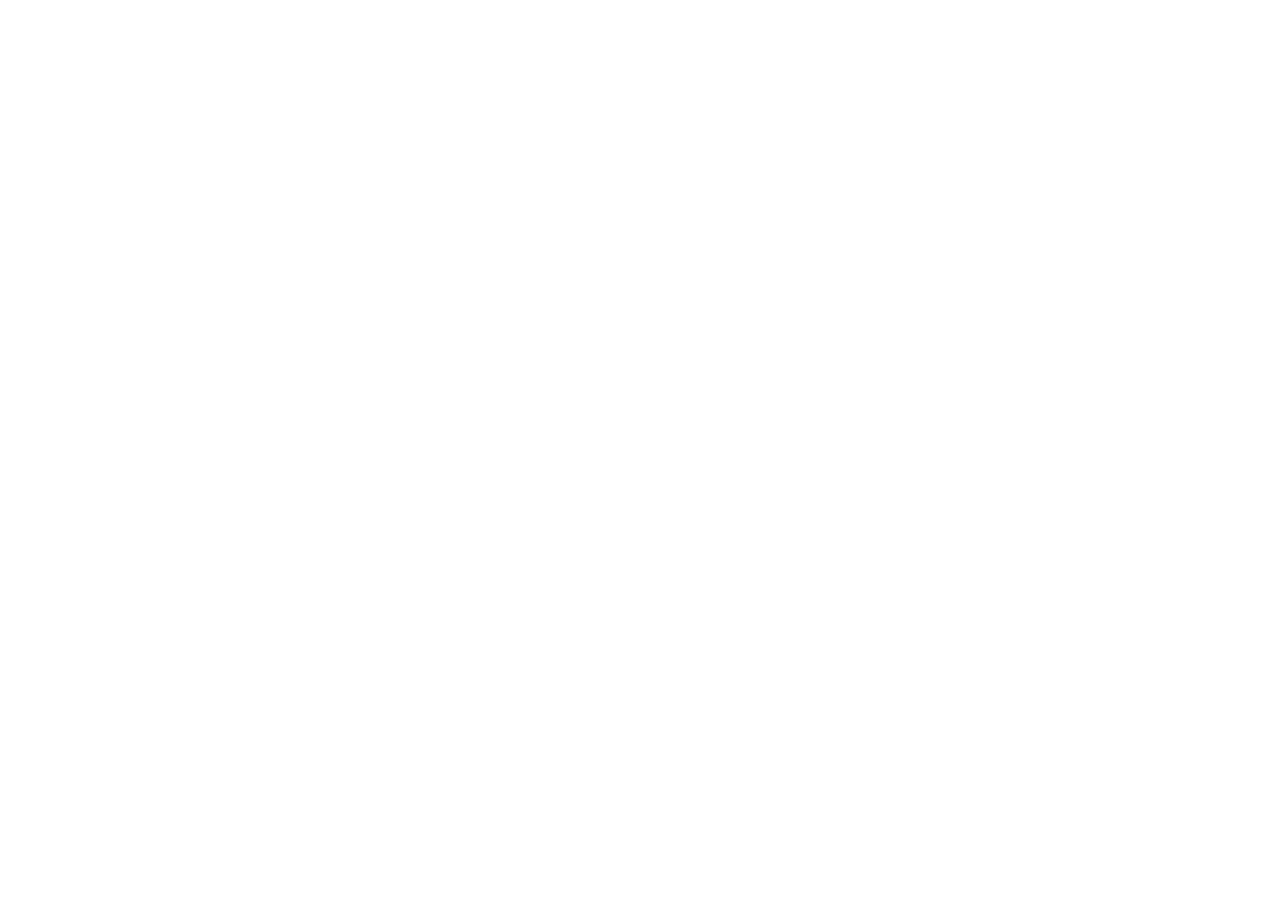
==== plants/index.html @ f712cf33 "init: file index.html" ====
<!DOCTYPE html>
<html lang="en">

<head>
  <meta charset="UTF-8">
  <meta http-equiv="X-UA-Compatible" content="IE=edge">
  <meta name="viewport" content="width=device-width, initial-scale=1.0">
  <title>Document</title>
</head>

<body>

</body>

</html>
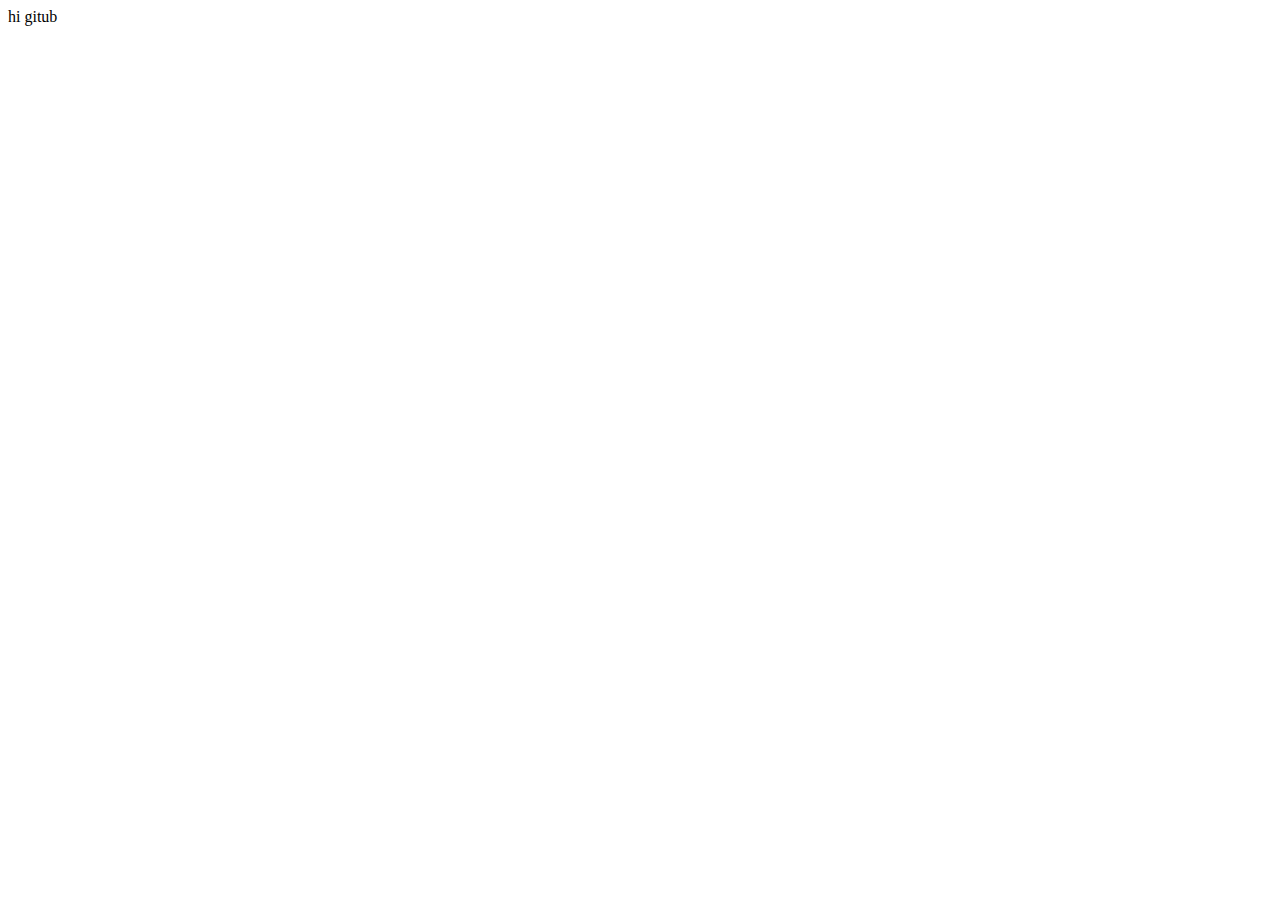
==== commit 4854b950: "init start project" ====
--- a/plants/index.html
+++ b/plants/index.html
@@ -9,7 +9,9 @@
 </head>
 
 <body>
-
+  <header>
+    hi gitub
+  </header>
 </body>
 
 </html>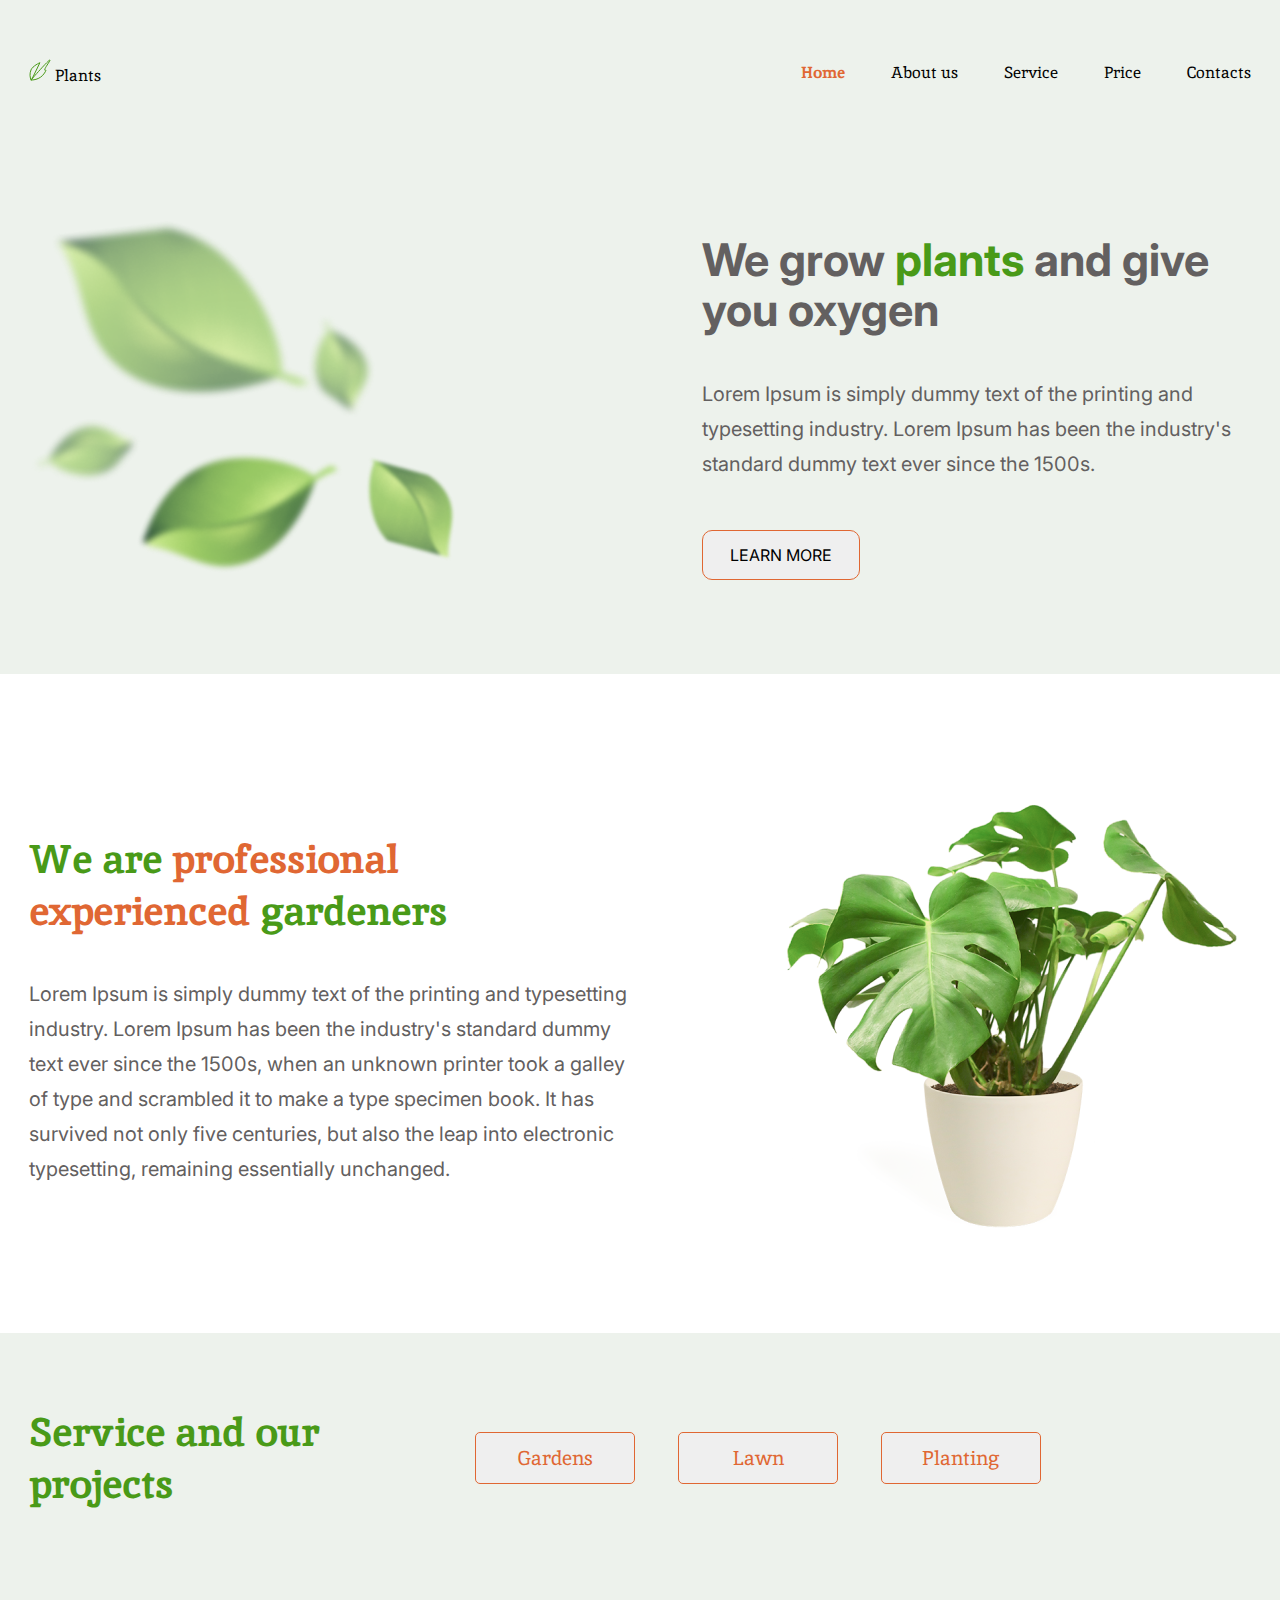
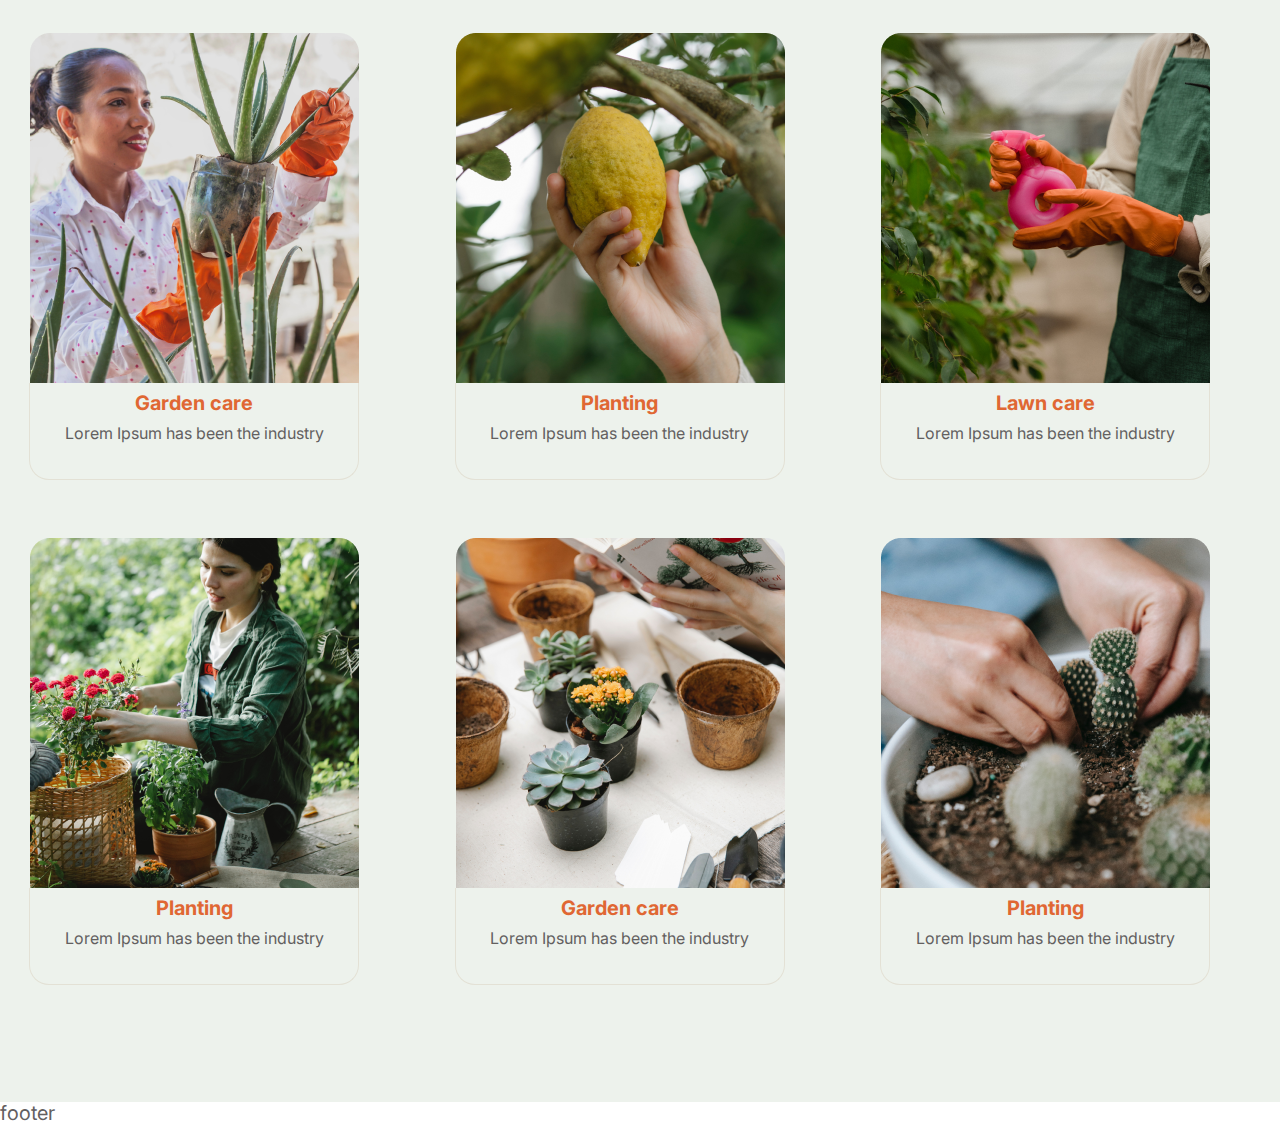
==== commit e5c9415f: "feat: add plants" ====
--- a/plants/index.html
+++ b/plants/index.html
@@ -6,12 +6,200 @@
   <meta http-equiv="X-UA-Compatible" content="IE=edge">
   <meta name="viewport" content="width=device-width, initial-scale=1.0">
   <title>Document</title>
+  <link rel="preconnect" href="https://fonts.googleapis.com">
+  <link rel="preconnect" href="https://fonts.gstatic.com" crossorigin>
+  <link href="https://fonts.googleapis.com/css2?family=Inika:wght@400;700&family=Inter:wght@400;700&display=swap"
+    rel="stylesheet">
+  <link rel="stylesheet" href="css/normalize.css">
+  <link rel="stylesheet" href="css/style.css">
 </head>
 
 <body>
-  <header>
-    hi gitub
+  <header class="header">
+    <div class="container">
+      <div class="header__inner">
+        <a class="logo" href="#">
+          <img class="logo__img" src="images/icons/logo.svg" alt="logo">
+          Plants
+        </a>
+        <nav class="menu">
+          <ul class="menu__list">
+            <li class="menu__list-item">
+              <a class="menu__list-link menu__list-link--active" href="#">
+                Home
+              </a>
+            </li>
+            <li class="menu__list-item">
+              <a class="menu__list-link" href="#">
+                About us
+              </a>
+            </li>
+            <li class="menu__list-item">
+              <a class="menu__list-link" href="#">
+                Service
+              </a>
+            </li>
+            <li class="menu__list-item">
+              <a class="menu__list-link" href="#">
+                Price
+              </a>
+            </li>
+            <li class="menu__list-item">
+              <a class="menu__list-link" href="#">
+                Contacts
+              </a>
+            </li>
+          </ul>
+        </nav>
+      </div>
+    </div>
   </header>
+
+  <main class="main">
+
+    <section class="welcome">
+      <div class="container">
+        <div class="welcome__inner">
+          <img class="welcome__img" src="images/leafs.png" alt="welcome img">
+          <div class="welcome__content">
+            <h1 class="welcome__title">
+              We grow <span>plants</span> and give you oxygen
+            </h1>
+            <p class="welcome__text">
+              Lorem Ipsum is simply dummy text of the printing and typesetting industry. Lorem Ipsum has been the
+              industry's standard dummy text ever since the 1500s.
+            </p>
+            <button class="welcome__btn">learn more</button>
+          </div>
+        </div>
+      </div>
+    </section>
+
+    <section class="about">
+      <div class="container">
+        <div class="about__inner">
+          <div class="about__content">
+            <h2 class="about__title title-h2">
+              We are <span>professional experienced</span> gardeners
+            </h2>
+            <p class="about__text">
+              Lorem Ipsum is simply dummy text of the printing and typesetting industry. Lorem Ipsum has been the
+              industry's standard dummy text ever since the 1500s, when an unknown printer took a galley of type and
+              scrambled it to make a type specimen book. It has survived not only five centuries, but also the leap into
+              electronic typesetting, remaining essentially unchanged.
+            </p>
+          </div>
+          <img class="about__img" src="images/houseplant.png" alt="about img">
+        </div>
+      </div>
+    </section>
+
+    <section class="service">
+      <div class="container">
+
+        <div class="service__top">
+          <h2 class="service__top-title title-h2">
+            Service and our projects
+          </h2>
+          <div class="service__btn-items">
+            <button class="service__btn-item">Gardens</button>
+            <button class="service__btn-item">Lawn</button>
+            <button class="service__btn-item">Planting</button>
+          </div>
+        </div>
+
+        <div class="service-grid">
+
+          <div class="service-grid__item">
+            <img class="service-grid__img" src="images/service-1.png" alt="a woman tending a cactus">
+            <div class="service-grid__item-box">
+              <div class="service-grid__sub-title">
+                Garden care
+              </div>
+              <p class="service-grid__text">
+                Lorem Ipsum has been the industry
+              </p>
+            </div>
+          </div>
+
+          <div class="service-grid__item">
+            <img class="service-grid__img" src="images/service-2.png" alt="lemon">
+            <div class="service-grid__item-box">
+              <div class="service-grid__sub-title">
+                Planting
+              </div>
+              <p class="service-grid__text">
+                Lorem Ipsum has been the industry
+              </p>
+            </div>
+          </div>
+
+          <div class="service-grid__item">
+            <img class="service-grid__img" src="images/service-3.png" alt="lawn care">
+            <div class="service-grid__item-box">
+              <div class="service-grid__sub-title">
+                Lawn care
+              </div>
+              <p class="service-grid__text">
+                Lorem Ipsum has been the industry
+              </p>
+            </div>
+          </div>
+
+          <div class="service-grid__item">
+            <img class="service-grid__img" src="images/service-4.png" alt="planting">
+            <div class="service-grid__item-box">
+              <div class="service-grid__sub-title">
+                Planting
+              </div>
+              <p class="service-grid__text">
+                Lorem Ipsum has been the industry
+              </p>
+            </div>
+          </div>
+
+          <div class="service-grid__item">
+            <img class="service-grid__img" src="images/service-5.png" alt="garden care">
+            <div class="service-grid__item-box">
+              <div class="service-grid__sub-title">
+                Garden care
+              </div>
+              <p class="service-grid__text">
+                Lorem Ipsum has been the industry
+              </p>
+            </div>
+          </div>
+
+          <div class="service-grid__item">
+            <img class="service-grid__img" src="images/service-6.png" alt="planting">
+            <div class="service-grid__item-box">
+              <div class="service-grid__sub-title">
+                Planting
+              </div>
+              <p class="service-grid__text">
+                Lorem Ipsum has been the industry
+              </p>
+            </div>
+          </div>
+
+        </div>
+
+      </div>
+    </section>
+
+    <section class="prices">
+
+    </section>
+
+    <section class="contacts">
+
+    </section>
+
+    <footer class="footer">
+      footer
+    </footer>
+
+  </main>
 </body>
 
 </html>--- a/plants/css/style.css
+++ b/plants/css/style.css
@@ -0,0 +1,203 @@
+/* font-family: 'Inika', serif;
+font-family: 'Inter', sans-serif; */
+body {
+  font-family: "Inter", sans-serif;
+  font-weight: 400;
+  color: #636060;
+  font-size: 20px;
+}
+
+a, ul {
+  text-decoration: none;
+  list-style: none;
+}
+
+.container {
+  width: 1222px;
+  margin: 0 auto;
+  padding: 0 10px;
+}
+
+.header {
+  background-color: #EDF2EC;
+  padding: 40px 0;
+}
+.header__inner {
+  display: flex;
+  justify-content: space-between;
+  align-items: center;
+}
+.header .logo {
+  font-family: "Inika", serif;
+  font-size: 16px;
+  font-weight: 400;
+  line-height: 19px;
+  color: #000;
+}
+
+.menu {
+  display: flex;
+  align-items: center;
+}
+.menu__list {
+  display: flex;
+}
+.menu__list-item + .menu__list-item {
+  margin-left: 46px;
+}
+.menu__list-link {
+  color: #000;
+  font-family: "Inika", serif;
+  font-size: 16px;
+  line-height: 19px;
+  transition: all 0.3s;
+}
+.menu__list-link:hover {
+  color: #E06733;
+  font-weight: 700;
+}
+.menu__list-link--active {
+  color: #E06733;
+  font-weight: 700;
+}
+
+.welcome {
+  background-color: #EDF2EC;
+  font-family: "Inter", sans-serif;
+  padding: 62px 0 62px;
+}
+.welcome__inner {
+  display: flex;
+}
+.welcome__img {
+  width: 448px;
+  height: 407px;
+}
+.welcome__content {
+  max-width: 549px;
+  margin-left: auto;
+}
+.welcome__title {
+  font-weight: 700;
+  font-size: 45px;
+  line-height: 50px;
+  margin-bottom: 42px;
+}
+.welcome__title span {
+  color: #499A18;
+}
+.welcome__text {
+  line-height: 35px;
+  color: #636060;
+  margin-bottom: 48px;
+}
+.welcome__btn {
+  font-size: 16px;
+  line-height: 20px;
+  color: #000;
+  padding: 14px 27px;
+  border: 1px solid #E06733;
+  border-radius: 10px;
+  text-transform: uppercase;
+  cursor: pointer;
+  transition: all 0.3s;
+}
+.welcome__btn:hover {
+  background-color: #E06733;
+  color: #fff;
+}
+
+.about {
+  margin: 90px 0;
+}
+.about__inner {
+  display: flex;
+  align-items: center;
+}
+.about__content {
+  max-width: 605px;
+  margin-right: auto;
+}
+.about__title {
+  color: #499A18;
+  width: 463px;
+  margin-bottom: 40px;
+}
+.about__title span {
+  color: #E06733;
+}
+.about__text {
+  line-height: 35px;
+}
+
+.title-h2 {
+  font-family: "Inika", serif;
+  font-size: 40px;
+  line-height: 52px;
+}
+
+.service {
+  padding: 40px 0 114px;
+  background-color: #EDF2EC;
+}
+.service__top {
+  display: flex;
+  align-items: center;
+}
+.service__top-title {
+  width: 306px;
+  color: #499A18;
+  margin-right: 140px;
+}
+.service__btn-item {
+  font-family: "Inika", serif;
+  line-height: 26px;
+  width: 160px;
+  padding: 12px 0;
+  border-radius: 5px;
+  color: #E06733;
+  border: 1px solid #E06733;
+  transition: all 0.3s;
+  cursor: pointer;
+}
+.service__btn-item:hover {
+  background-color: #E06733;
+  color: #fff;
+}
+.service__btn-item + .service__btn-item {
+  margin-left: 38px;
+}
+
+.service-grid {
+  margin-top: 90px;
+  display: grid;
+  grid-template-rows: repeat(2, 1fr);
+  grid-template-columns: repeat(3, 1fr);
+  grid-gap: 55px;
+}
+.service-grid__item {
+  width: 330px;
+  height: 450px;
+}
+.service-grid__img {
+  width: 330px;
+  height: 350px;
+  display: block;
+}
+.service-grid__item-box {
+  border: 1px solid #E3E1D5;
+  border-top: none;
+  border-radius: 0 0 20px 20px;
+  text-align: center;
+}
+.service-grid__sub-title {
+  padding: 10px 0;
+  font-weight: 700;
+  line-height: 20px;
+  color: #E06733;
+}
+.service-grid__text {
+  font-size: 16px;
+  line-height: 20px;
+  margin: 0 0 36px;
+}/*# sourceMappingURL=style.css.map */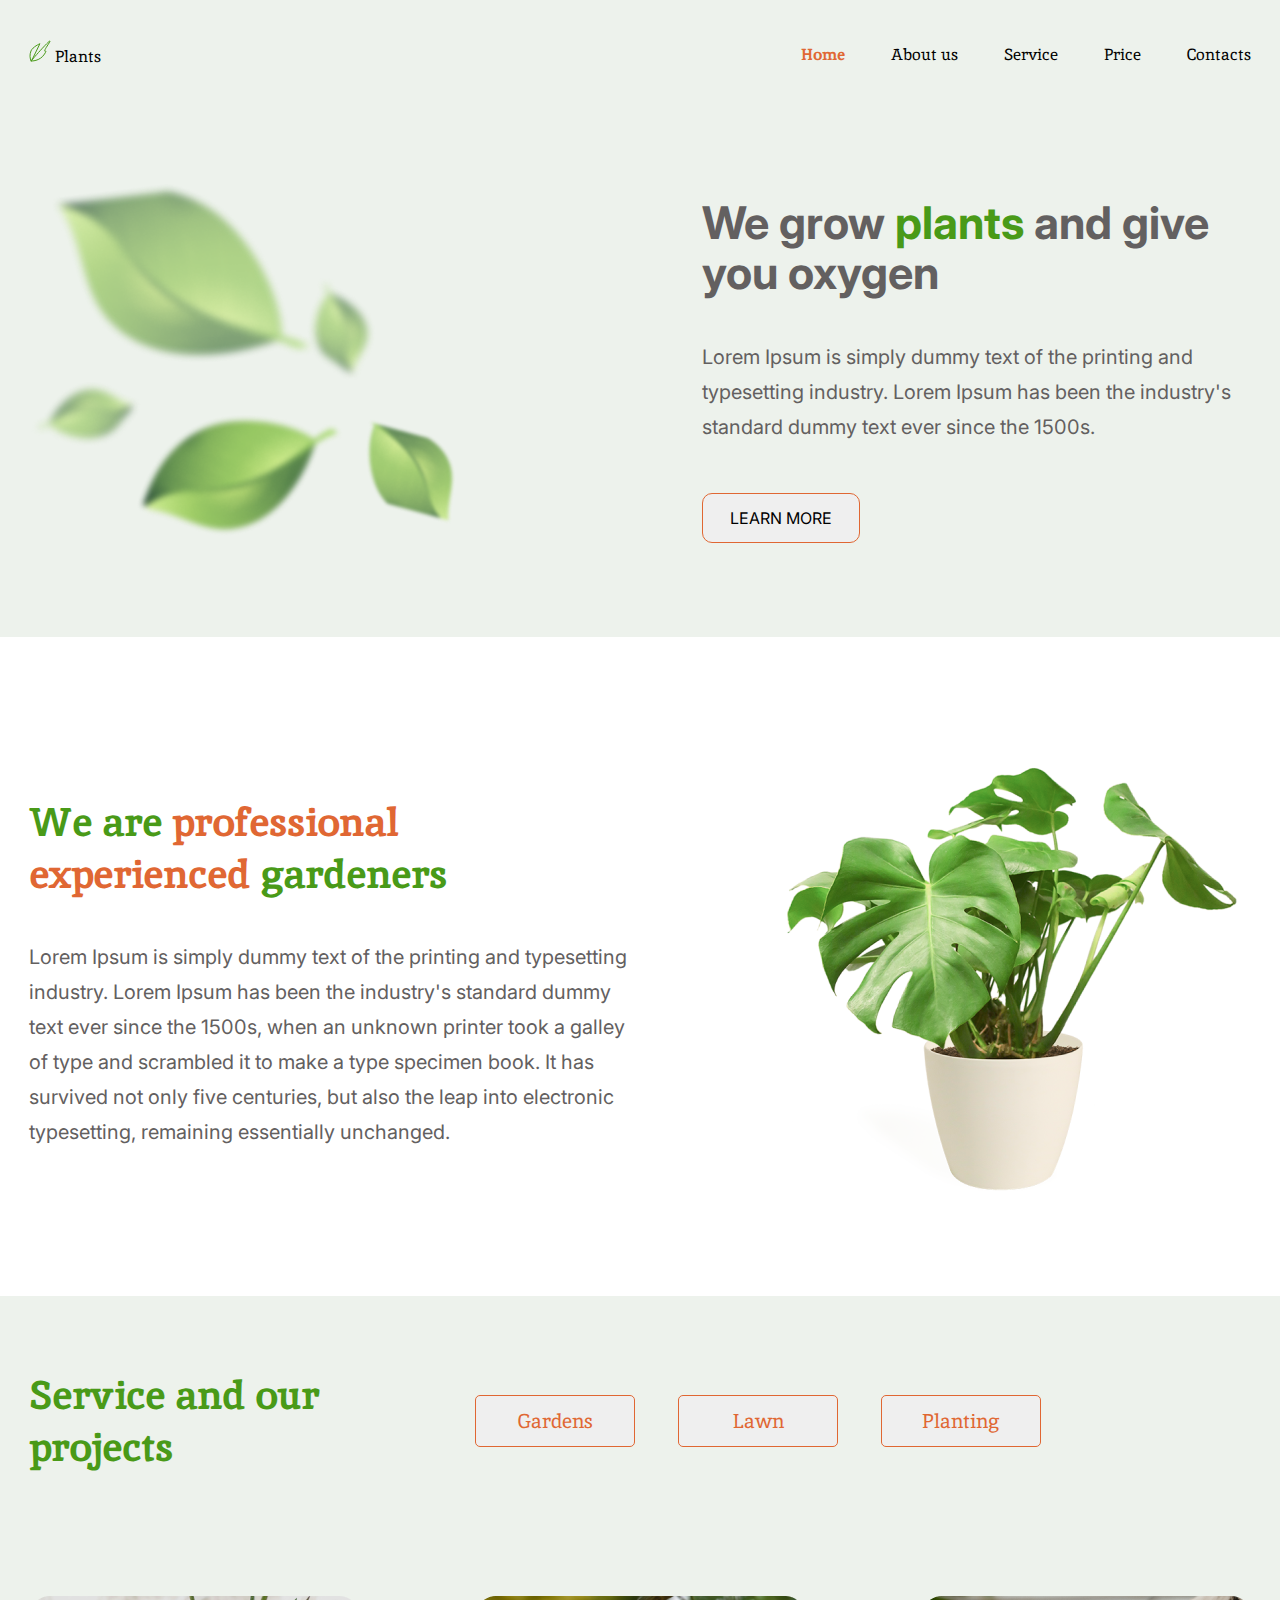
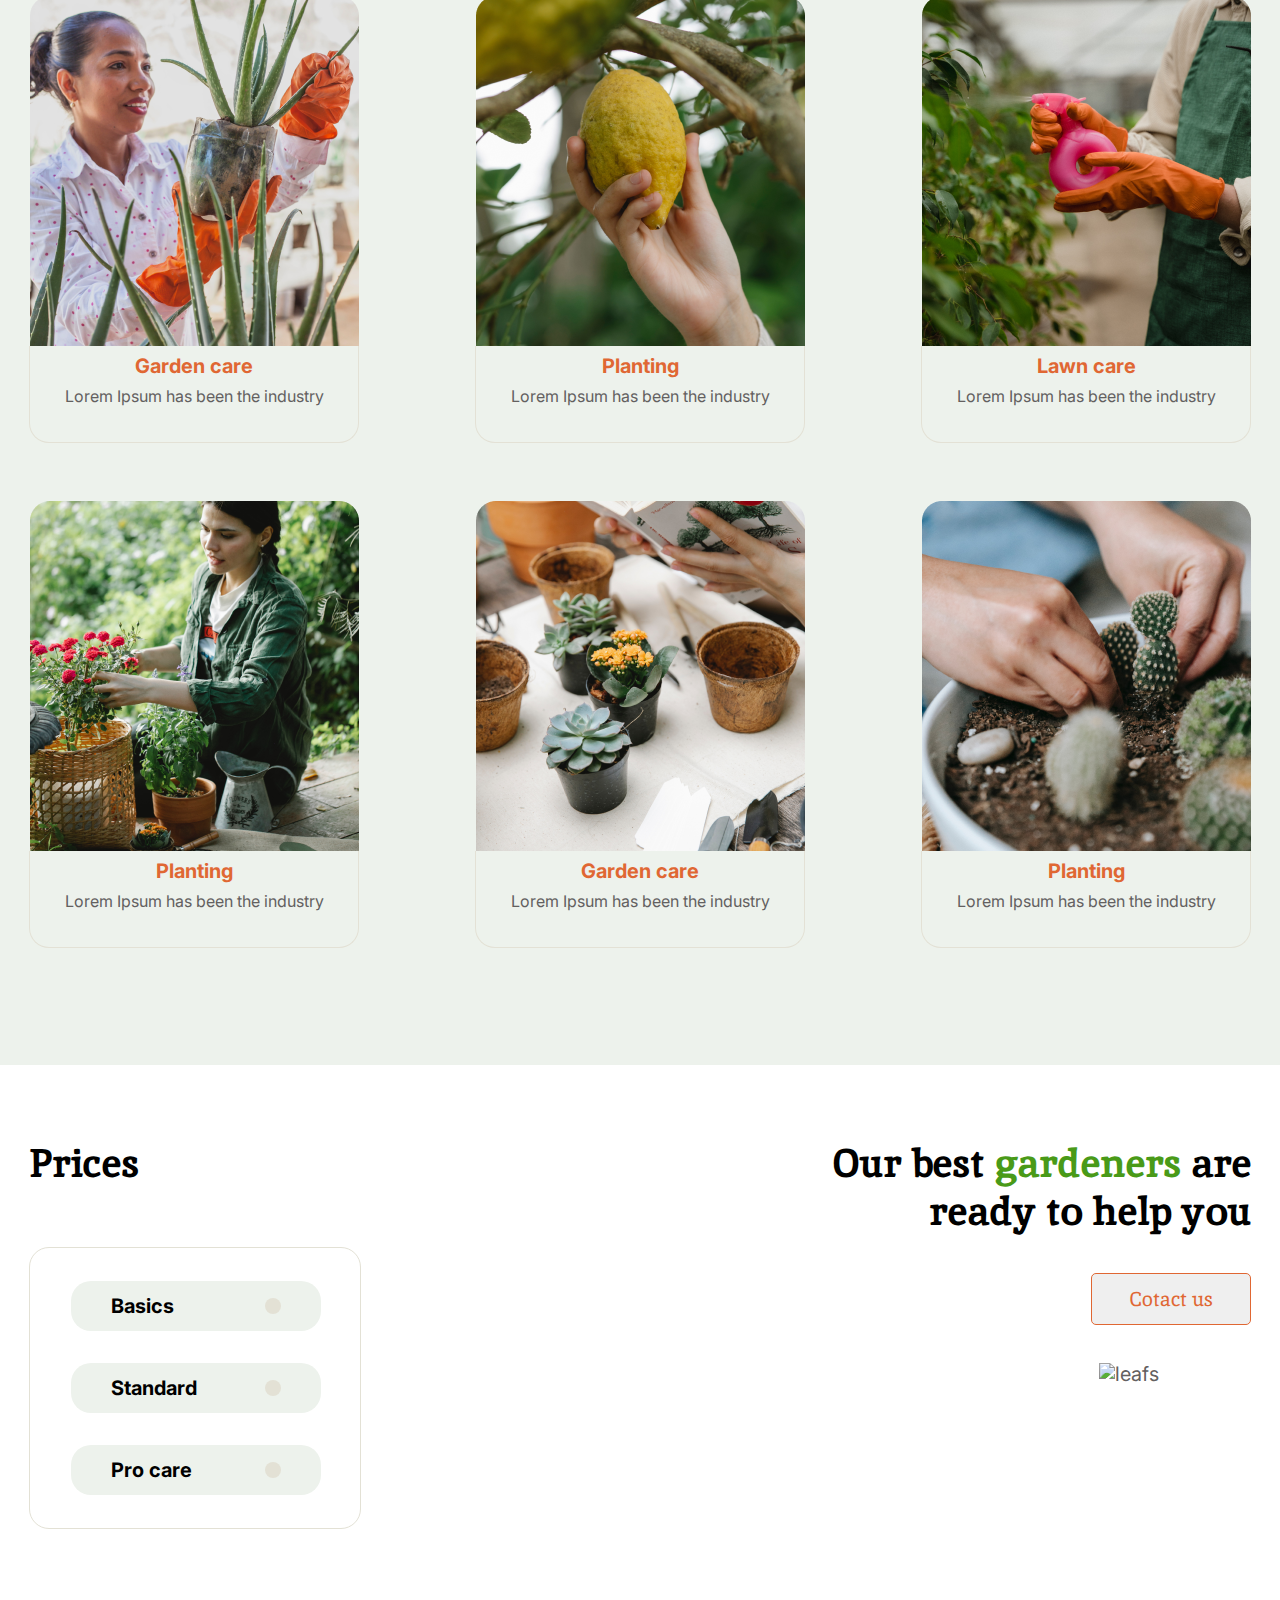
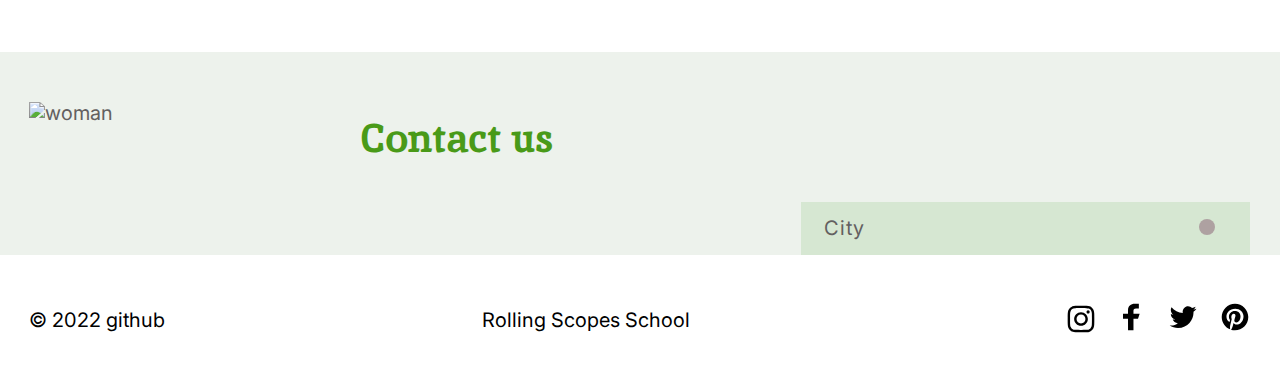
==== commit 6df72f95: "fix: change file index.html" ====
--- a/plants/index.html
+++ b/plants/index.html
@@ -188,18 +188,103 @@
     </section>
 
     <section class="prices">
-
+      <div class="container">
+
+        <div class="prices__accordion">
+
+          <div class="prices__accordion-left">
+            <h2 class="prices__accordion-title title-h2">Prices</h2>
+            <div class="prices__accordion-box">
+              <div class="prices__accordion-item">Basics</div>
+              <div class="prices__accordion-item">Standard</div>
+              <div class="prices__accordion-item">Pro care</div>
+            </div>
+          </div>
+
+          <div class="prices__accordion-right">
+            <h2 class="prices__accordion-title__right title-h2">
+              Our best <span>gardeners</span> are ready to help you
+            </h2>
+            <button class="prices__accordion-btn service__btn-item">Cotact us</button>
+            <img class="prices__accordion-img" src="images/leafs-small.png" alt="leafs">
+          </div>
+
+        </div>
+
+      </div>
     </section>
 
     <section class="contacts">
-
-    </section>
-
-    <footer class="footer">
-      footer
-    </footer>
+      <div class="container">
+
+        <div class="contacts__inner">
+          <img class="contacts__woman" src="images/contact_woman.png" alt="woman">
+          <div class="contacts__text">
+            <h2 class="contacts__text-title title-h2">Contact us</h2>
+          </div>
+          <div class="contacts__country">
+            <span>City</span>
+          </div>
+        </div>
+
+      </div>
+    </section>
 
   </main>
+
+  <footer class="footer">
+    <div class="container">
+
+      <div class="footer__menu">
+        <div class="footer__menu-copy">
+          &#169 2022
+          <a class="footer__menu-link" href="https://github.com/uchenik1/rsschool-cv/tree/plants" target="_blank"
+            rel="noopener noreferrer">github</a>
+        </div>
+        <a class="footer__menu-school" href="https://rs.school/js-stage0/" target="_blank">Rolling Scopes School</a>
+        <ul class="footer__list">
+          <li class="footer__list-item">
+            <a class="footer__link-item" href="#">
+              <svg width="28" height="28" viewBox="0 0 28 28" fill="none">
+                <path
+                  d="M15.36 0.666992C17.76 0.666992 18.267 0.693992 19.493 0.746992C20.906 0.813992 21.88 1.03999 22.72 1.37399C23.6 1.70699 24.347 2.17399 25.08 2.90699C25.827 3.63999 26.28 4.38699 26.627 5.26699C26.96 6.10699 27.174 7.07999 27.24 8.50699C27.307 9.77399 27.32 10.267 27.32 12.934V15.067C27.32 17.734 27.307 18.227 27.24 19.494C27.217 20.659 26.994 21.764 26.604 22.788L26.626 22.721C26.279 23.601 25.826 24.348 25.093 25.081C24.346 25.828 23.6 26.281 22.72 26.628C21.88 26.961 20.907 27.175 19.493 27.241C18.226 27.308 17.72 27.321 15.053 27.321H12.933C10.266 27.321 9.77302 27.308 8.49302 27.241C7.32802 27.218 6.22302 26.995 5.19902 26.605L5.26602 26.627C4.34302 26.274 3.55602 25.753 2.90702 25.094L2.90602 25.093C2.24002 24.441 1.71402 23.649 1.37402 22.764L1.35902 22.719C0.992025 21.763 0.769025 20.657 0.746025 19.502V19.492C0.693025 18.45 0.663025 17.229 0.663025 16.002C0.663025 15.776 0.664025 15.55 0.666025 15.325V15.359V12.626C0.666025 10.226 0.693025 9.71899 0.746025 8.49299C0.813025 7.07999 1.03902 6.10599 1.35902 5.26599C1.70602 4.38599 2.15902 3.63899 2.90602 2.90599C3.55102 2.23899 4.34002 1.71599 5.22302 1.38699L5.26602 1.37299C6.22102 1.00199 7.32603 0.773992 8.48102 0.746992H8.49302C9.72003 0.693992 10.226 0.666992 12.626 0.666992H15.36ZM15.387 3.06699H12.6C10.293 3.06699 9.80002 3.09399 8.60003 3.14699C7.30702 3.19999 6.60003 3.41399 6.13303 3.59999C5.50603 3.83999 5.06602 4.13299 4.60002 4.59999C4.13402 5.06699 3.84002 5.50699 3.60002 6.13299C3.42702 6.59999 3.20002 7.30599 3.14702 8.61299C3.09402 9.81299 3.06702 10.293 3.06702 12.613V15.386C3.06702 17.706 3.09402 18.186 3.14702 19.386C3.20002 20.679 3.41402 21.386 3.60002 21.853C3.84002 22.48 4.13302 22.92 4.60002 23.386C5.06702 23.852 5.50703 24.146 6.13303 24.386C6.60003 24.573 7.30602 24.786 8.61302 24.839C9.90602 24.906 10.373 24.919 13.253 24.919H14.733C17.626 24.919 18.08 24.906 19.386 24.839C20.679 24.786 21.386 24.572 21.853 24.386C22.48 24.146 22.92 23.853 23.386 23.386C23.852 22.919 24.146 22.479 24.386 21.853C24.573 21.386 24.786 20.68 24.839 19.386C24.906 18.079 24.919 17.626 24.919 14.733V13.266C24.919 10.373 24.906 9.90599 24.839 8.59899C24.786 7.30599 24.572 6.59899 24.386 6.13199C24.16 5.53099 23.819 5.01799 23.387 4.59999L23.386 4.59899C22.966 4.16599 22.454 3.82499 21.881 3.60799L21.853 3.59899C21.121 3.32299 20.275 3.15799 19.391 3.14599H19.386C18.358 3.09399 17.155 3.06399 15.944 3.06399C15.748 3.06399 15.552 3.06499 15.356 3.06599H15.386L15.387 3.06699ZM14 7.14699C17.781 7.14699 20.847 10.212 20.847 13.994C20.847 17.776 17.782 20.841 14 20.841C10.219 20.841 7.15302 17.776 7.15302 13.994C7.15302 10.212 10.218 7.14699 14 7.14699ZM14 9.54699C11.544 9.54699 9.55303 11.538 9.55303 13.994C9.55303 16.45 11.544 18.441 14 18.441C16.456 18.441 18.447 16.45 18.447 13.994C18.447 11.538 16.456 9.54699 14 9.54699ZM21.107 5.27999C21.991 5.27999 22.707 5.99599 22.707 6.87999C22.707 7.76399 21.991 8.47999 21.107 8.47999C20.223 8.47999 19.507 7.76399 19.507 6.87999C19.507 5.99599 20.223 5.27999 21.107 5.27999Z"
+                  fill="black" />
+              </svg>
+            </a>
+          </li>
+          <li class="footer__list-item">
+            <a class="footer__link-item" href="#">
+              <svg width="32" height="32" viewBox="0 0 32 32" fill="none">
+                <path
+                  d="M13.04 29.333L13 17.666H8V12.666H13V9.33302C13 4.84002 15.787 2.66602 19.8 2.66602C21.72 2.66602 23.373 2.79902 23.853 2.86602V7.57302H21.066C18.893 7.57302 18.466 8.61302 18.466 10.133V12.666H24.666L22.999 17.666H18.466V29.333H13.039H13.04Z"
+                  fill="black" />
+              </svg>
+            </a>
+          </li>
+          <li class="footer__list-item">
+            <a class="footer__link-item" href="">
+              <svg width="32" height="32" viewBox="0 0 32 32" fill="none">
+                <path
+                  d="M29.333 7.83998C28.333 8.33298 27.333 8.50698 26.16 8.66698C27.333 7.99998 28.16 6.99998 28.493 5.66698C27.488 6.27498 26.317 6.73798 25.07 6.98898L25 7.00098C23.969 5.98698 22.56 5.35498 21.004 5.33398H21C18.16 5.33398 15.667 7.84098 15.667 10.841C15.667 11.334 15.667 11.668 15.84 12.001C11.262 11.823 7.22103 9.66398 4.52903 6.36198L4.50703 6.33398C4.08203 7.05998 3.83103 7.93198 3.83103 8.86298C3.83103 8.97198 3.83403 9.08098 3.84103 9.18898L3.84003 9.17398C3.87403 11.052 4.84903 12.695 6.31303 13.655L6.33403 13.668C5.49403 13.668 4.66703 13.335 3.82703 13.001C3.82703 15.668 5.66703 17.841 8.16003 18.334C7.66703 18.507 7.16003 18.507 6.66703 18.507C6.33403 18.507 6.00003 18.507 5.66703 18.334C6.33403 20.507 8.33403 22.174 10.84 22.174C9.04003 23.629 6.72403 24.509 4.20303 24.509C4.13203 24.509 4.06103 24.508 3.99003 24.507H4.00103H2.66803C5.03303 26.016 7.90403 26.936 10.984 27H11.001C21.001 27 26.508 18.667 26.508 11.493V10.826C27.655 10.036 28.601 9.03898 29.311 7.88198L29.335 7.83998H29.333Z"
+                  fill="black" />
+              </svg </a>
+          </li>
+          <li class="footer__list-item">
+            <a class="footer__link-item" href="">
+              <svg width="32" height="32" viewBox="0 0 32 32" fill="none">
+                <path
+                  d="M16 2.66699C8.65699 2.69399 2.71399 8.65299 2.71399 16C2.71399 21.599 6.16599 26.393 11.057 28.368L11.146 28.4C11.013 27.347 10.919 25.733 11.186 24.573L12.746 17.946C12.746 17.946 12.346 17.146 12.346 15.973C12.346 14.12 13.426 12.746 14.773 12.746C15.906 12.746 16.466 13.599 16.466 14.613C16.466 15.76 15.733 17.466 15.346 19.053C15.026 20.386 16.013 21.466 17.333 21.466C19.706 21.466 21.52 18.973 21.52 15.373C21.52 12.173 19.227 9.95999 15.947 9.95999C15.871 9.95599 15.783 9.95399 15.694 9.95399C12.505 9.95399 9.92099 12.539 9.92099 15.727C9.92099 15.729 9.92099 15.731 9.92099 15.733C9.92099 16.88 10.361 18.106 10.908 18.773C11.015 18.906 11.028 19.026 10.988 19.16L10.615 20.667C10.562 20.907 10.415 20.974 10.175 20.854C8.49499 20.067 7.45499 17.654 7.45499 15.681C7.45499 11.481 10.522 7.62799 16.282 7.62799C20.895 7.62799 24.509 10.908 24.509 15.321C24.509 19.921 21.602 23.614 17.576 23.614C16.243 23.614 14.963 22.907 14.536 22.081L13.696 25.241C13.265 26.578 12.704 27.739 12.008 28.804L12.042 28.748C13.212 29.12 14.558 29.335 15.953 29.335C23.317 29.335 29.286 23.365 29.286 16.002C29.286 8.65499 23.344 2.69599 16.004 2.66899H16.001L16 2.66699Z"
+                  fill="black" />
+              </svg>
+            </a>
+          </li>
+        </ul>
+      </div>
+
+    </div>
+  </footer>
+
+
 </body>
 
-</html>+</html>
--- a/plants/css/style.css
+++ b/plants/css/style.css
@@ -1,15 +1,27 @@
-/* font-family: 'Inika', serif;
-font-family: 'Inter', sans-serif; */
+html,
+body {
+  height: 100%;
+}
+
 body {
   font-family: "Inter", sans-serif;
   font-weight: 400;
   color: #636060;
   font-size: 20px;
-}
-
-a, ul {
+  margin: 0;
+  padding: 0;
+  display: flex;
+  flex-direction: column;
+}
+
+.main {
+  flex-grow: 1;
+}
+
+a, ul, li {
   text-decoration: none;
   list-style: none;
+  margin: 0;
 }
 
 .container {
@@ -173,7 +185,7 @@
   display: grid;
   grid-template-rows: repeat(2, 1fr);
   grid-template-columns: repeat(3, 1fr);
-  grid-gap: 55px;
+  grid-gap: 55px 116px;
 }
 .service-grid__item {
   width: 330px;
@@ -200,4 +212,150 @@
   font-size: 16px;
   line-height: 20px;
   margin: 0 0 36px;
-}/*# sourceMappingURL=style.css.map */+}
+
+.prices {
+  padding: 40px 0 115px;
+}
+.prices__accordion {
+  display: flex;
+  justify-content: space-between;
+}
+.prices__accordion-title {
+  font-weight: 700;
+  line-height: 48px;
+  color: #000;
+  margin-bottom: 60px;
+}
+.prices__accordion-box {
+  min-width: 289px;
+  border: 1px solid #E3E1D5;
+  border-radius: 20px;
+  padding: 33px 0px 33px 41px;
+}
+.prices__accordion-item {
+  padding: 15px 110px 15px 40px;
+  width: 100px;
+  background-color: #EDF2EC;
+  border-radius: 20px;
+  color: #000;
+  font-weight: 700;
+  line-height: 20px;
+  margin-bottom: 32px;
+  cursor: pointer;
+  position: relative;
+}
+.prices__accordion-item::after {
+  content: "";
+  background-image: url("../images/icons/arrow.svg");
+  background-repeat: no-repeat;
+  background-position: center center;
+  right: 40px;
+  bottom: 17px;
+  top: 17px;
+  background-color: #E3E1D5;
+  width: 16px;
+  height: 16px;
+  border-radius: 50%;
+  position: absolute;
+}
+.prices__accordion-item:last-child {
+  margin-bottom: 0;
+}
+.prices__accordion-right {
+  display: flex;
+  flex-direction: column;
+  align-items: flex-end;
+  width: 450px;
+}
+.prices__accordion-title__right {
+  font-weight: 700;
+  line-height: 48px;
+  color: #000;
+  margin-bottom: 60px;
+  text-align: end;
+  margin-bottom: 38px;
+}
+.prices__accordion-title__right span {
+  color: #499A18;
+}
+.prices__accordion-btn {
+  margin-bottom: 38px;
+}
+.prices__accordion-img {
+  width: 152px;
+  height: 174px;
+  -o-object-fit: cover;
+     object-fit: cover;
+}
+
+.contacts {
+  background-color: #EDF2EC;
+  padding-top: 50px;
+}
+.contacts__inner {
+  display: flex;
+  justify-content: space-between;
+}
+.contacts__text-title {
+  padding-top: 10px;
+  font-weight: 700;
+  color: #499A18;
+  margin: 0;
+}
+.contacts__country {
+  padding-top: 100px;
+  width: 450px;
+  cursor: pointer;
+}
+.contacts__country span {
+  background-color: #D6E7D2;
+  letter-spacing: 1px;
+  width: 200px;
+  display: block;
+  padding: 15px 226px 15px 23px;
+  position: relative;
+}
+.contacts__country span::after {
+  content: "";
+  background-image: url("../images/icons/arrow-country.svg");
+  background-repeat: no-repeat;
+  background-position: center center;
+  right: 35px;
+  bottom: 17px;
+  top: 17px;
+  background-color: #AEA1A1;
+  width: 16px;
+  height: 16px;
+  border-radius: 50%;
+  position: absolute;
+}
+
+.footer {
+  min-height: 130px;
+}
+.footer__menu {
+  display: flex;
+  justify-content: space-between;
+  align-items: center;
+  margin-top: 40px;
+}
+.footer__menu-copy {
+  line-height: 50px;
+  color: #000;
+}
+.footer__menu-link {
+  line-height: 50px;
+  color: #000;
+}
+.footer__menu-school {
+  line-height: 50px;
+  color: #000;
+}
+.footer__list {
+  display: flex;
+  align-items: flex-end;
+}
+.footer__list-item {
+  margin-left: 20px;
+}/*# sourceMappingURL=style.css.map */
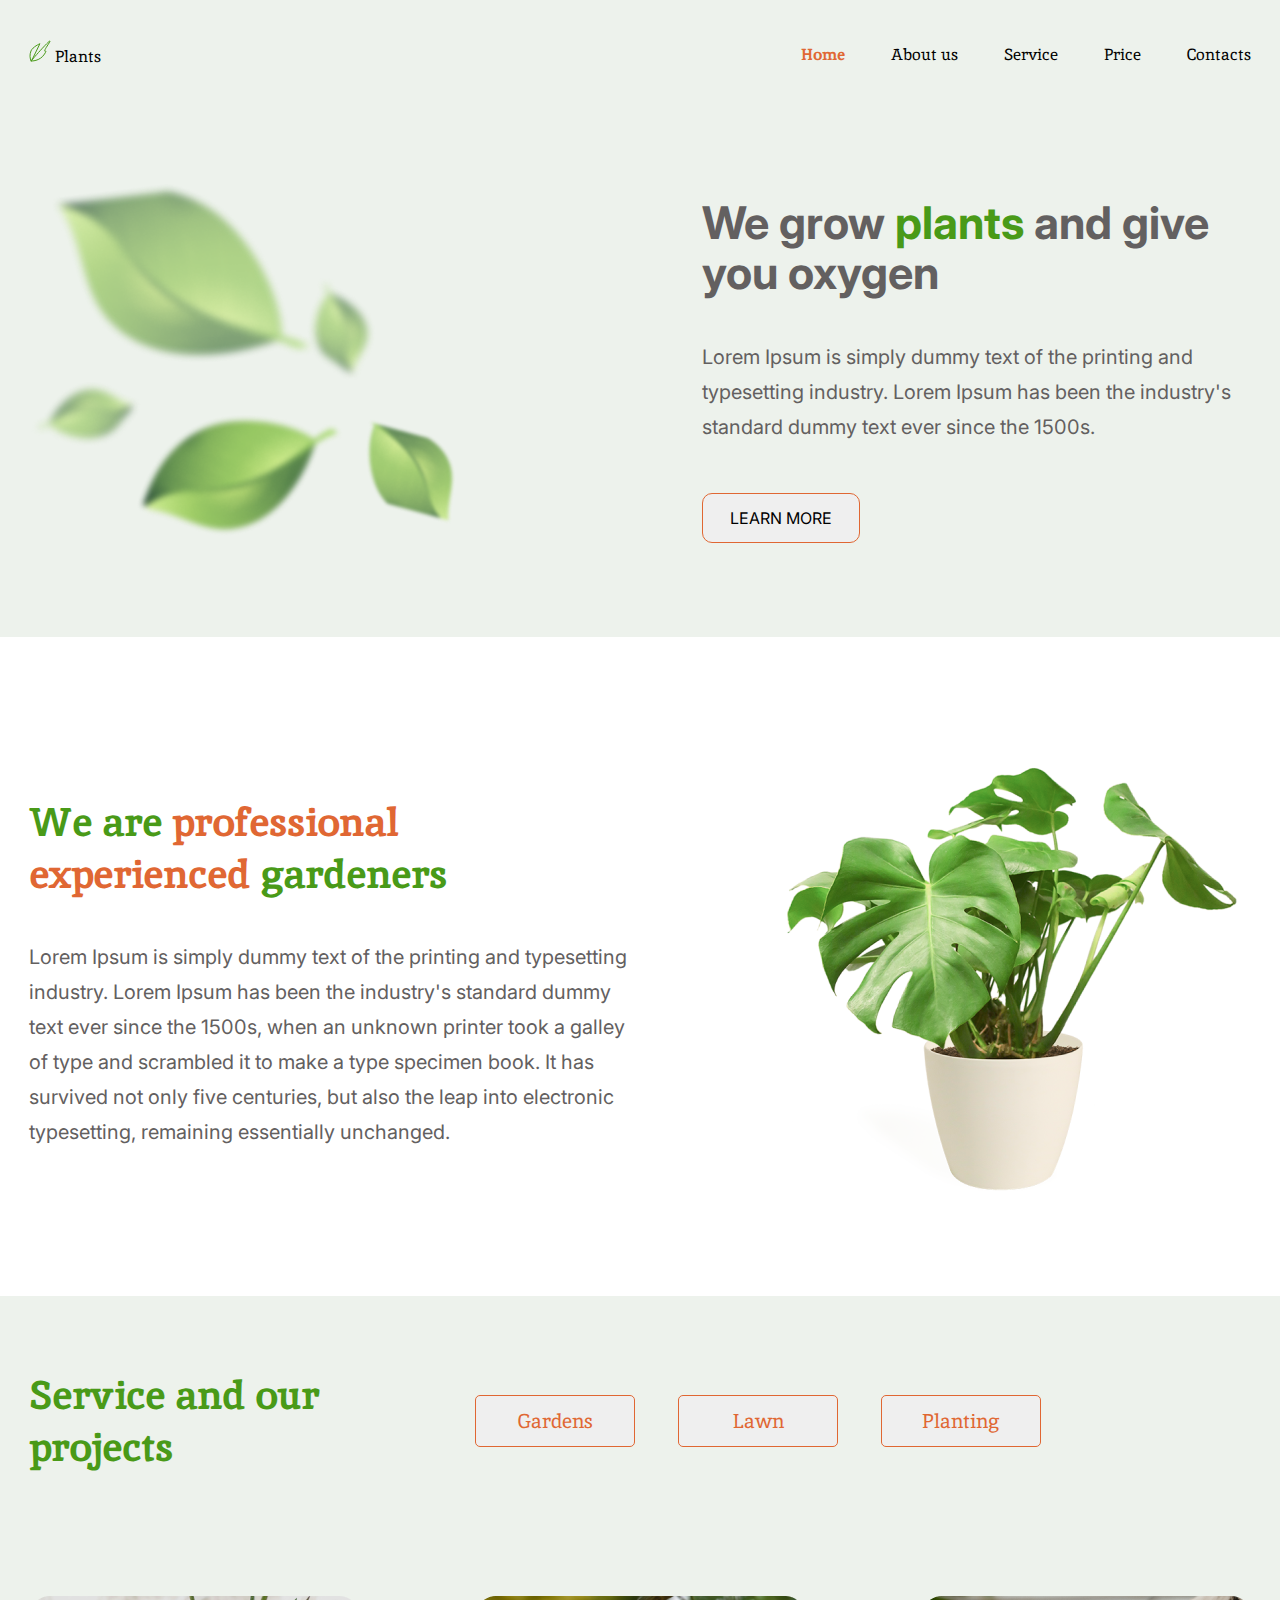
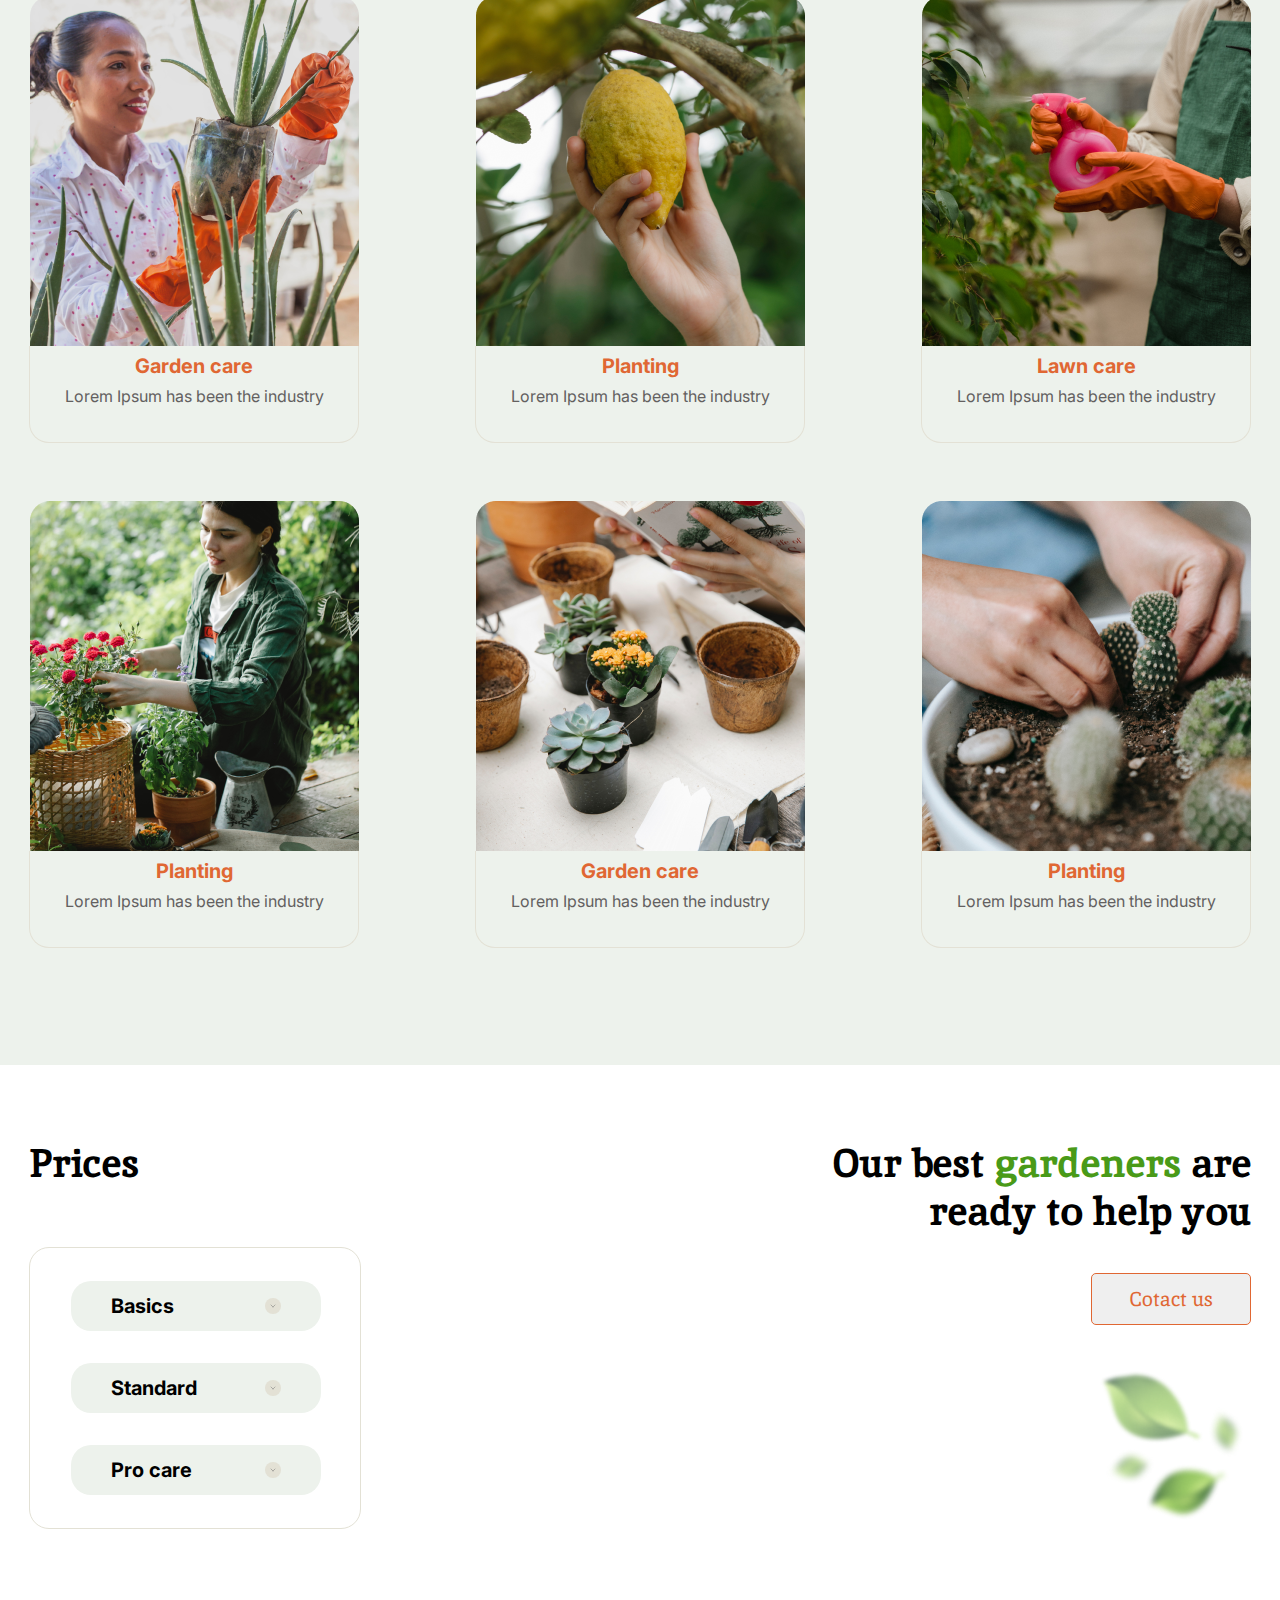
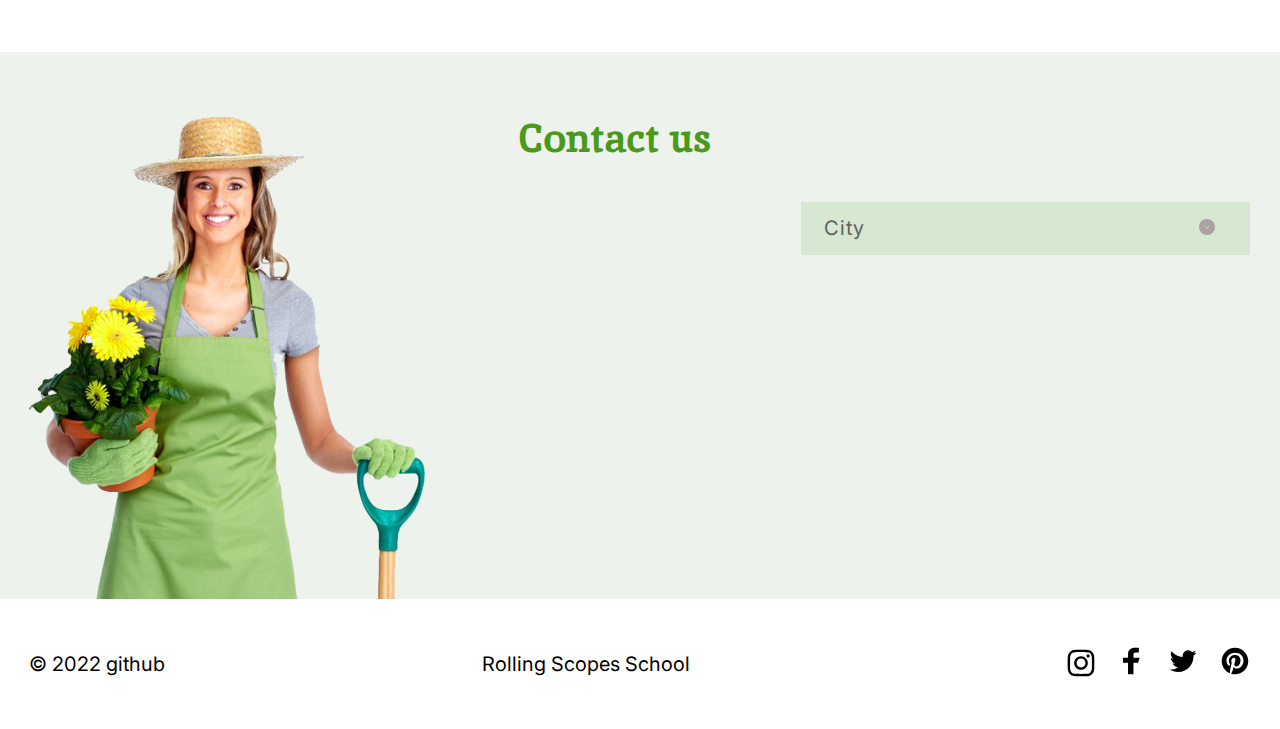
==== commit aa26d951: "Update index.html" ====
--- a/plants/index.html
+++ b/plants/index.html
@@ -237,7 +237,7 @@
 
       <div class="footer__menu">
         <div class="footer__menu-copy">
-          &#169 2022
+          &#169; 2022
           <a class="footer__menu-link" href="https://github.com/uchenik1/rsschool-cv/tree/plants" target="_blank"
             rel="noopener noreferrer">github</a>
         </div>
@@ -262,15 +262,16 @@
             </a>
           </li>
           <li class="footer__list-item">
-            <a class="footer__link-item" href="">
+            <a class="footer__link-item" href="#">
               <svg width="32" height="32" viewBox="0 0 32 32" fill="none">
                 <path
                   d="M29.333 7.83998C28.333 8.33298 27.333 8.50698 26.16 8.66698C27.333 7.99998 28.16 6.99998 28.493 5.66698C27.488 6.27498 26.317 6.73798 25.07 6.98898L25 7.00098C23.969 5.98698 22.56 5.35498 21.004 5.33398H21C18.16 5.33398 15.667 7.84098 15.667 10.841C15.667 11.334 15.667 11.668 15.84 12.001C11.262 11.823 7.22103 9.66398 4.52903 6.36198L4.50703 6.33398C4.08203 7.05998 3.83103 7.93198 3.83103 8.86298C3.83103 8.97198 3.83403 9.08098 3.84103 9.18898L3.84003 9.17398C3.87403 11.052 4.84903 12.695 6.31303 13.655L6.33403 13.668C5.49403 13.668 4.66703 13.335 3.82703 13.001C3.82703 15.668 5.66703 17.841 8.16003 18.334C7.66703 18.507 7.16003 18.507 6.66703 18.507C6.33403 18.507 6.00003 18.507 5.66703 18.334C6.33403 20.507 8.33403 22.174 10.84 22.174C9.04003 23.629 6.72403 24.509 4.20303 24.509C4.13203 24.509 4.06103 24.508 3.99003 24.507H4.00103H2.66803C5.03303 26.016 7.90403 26.936 10.984 27H11.001C21.001 27 26.508 18.667 26.508 11.493V10.826C27.655 10.036 28.601 9.03898 29.311 7.88198L29.335 7.83998H29.333Z"
                   fill="black" />
-              </svg </a>
-          </li>
-          <li class="footer__list-item">
-            <a class="footer__link-item" href="">
+              </svg>
+            </a>
+          </li>
+          <li class="footer__list-item">
+            <a class="footer__link-item" href="#">
               <svg width="32" height="32" viewBox="0 0 32 32" fill="none">
                 <path
                   d="M16 2.66699C8.65699 2.69399 2.71399 8.65299 2.71399 16C2.71399 21.599 6.16599 26.393 11.057 28.368L11.146 28.4C11.013 27.347 10.919 25.733 11.186 24.573L12.746 17.946C12.746 17.946 12.346 17.146 12.346 15.973C12.346 14.12 13.426 12.746 14.773 12.746C15.906 12.746 16.466 13.599 16.466 14.613C16.466 15.76 15.733 17.466 15.346 19.053C15.026 20.386 16.013 21.466 17.333 21.466C19.706 21.466 21.52 18.973 21.52 15.373C21.52 12.173 19.227 9.95999 15.947 9.95999C15.871 9.95599 15.783 9.95399 15.694 9.95399C12.505 9.95399 9.92099 12.539 9.92099 15.727C9.92099 15.729 9.92099 15.731 9.92099 15.733C9.92099 16.88 10.361 18.106 10.908 18.773C11.015 18.906 11.028 19.026 10.988 19.16L10.615 20.667C10.562 20.907 10.415 20.974 10.175 20.854C8.49499 20.067 7.45499 17.654 7.45499 15.681C7.45499 11.481 10.522 7.62799 16.282 7.62799C20.895 7.62799 24.509 10.908 24.509 15.321C24.509 19.921 21.602 23.614 17.576 23.614C16.243 23.614 14.963 22.907 14.536 22.081L13.696 25.241C13.265 26.578 12.704 27.739 12.008 28.804L12.042 28.748C13.212 29.12 14.558 29.335 15.953 29.335C23.317 29.335 29.286 23.365 29.286 16.002C29.286 8.65499 23.344 2.69599 16.004 2.66899H16.001L16 2.66699Z"
